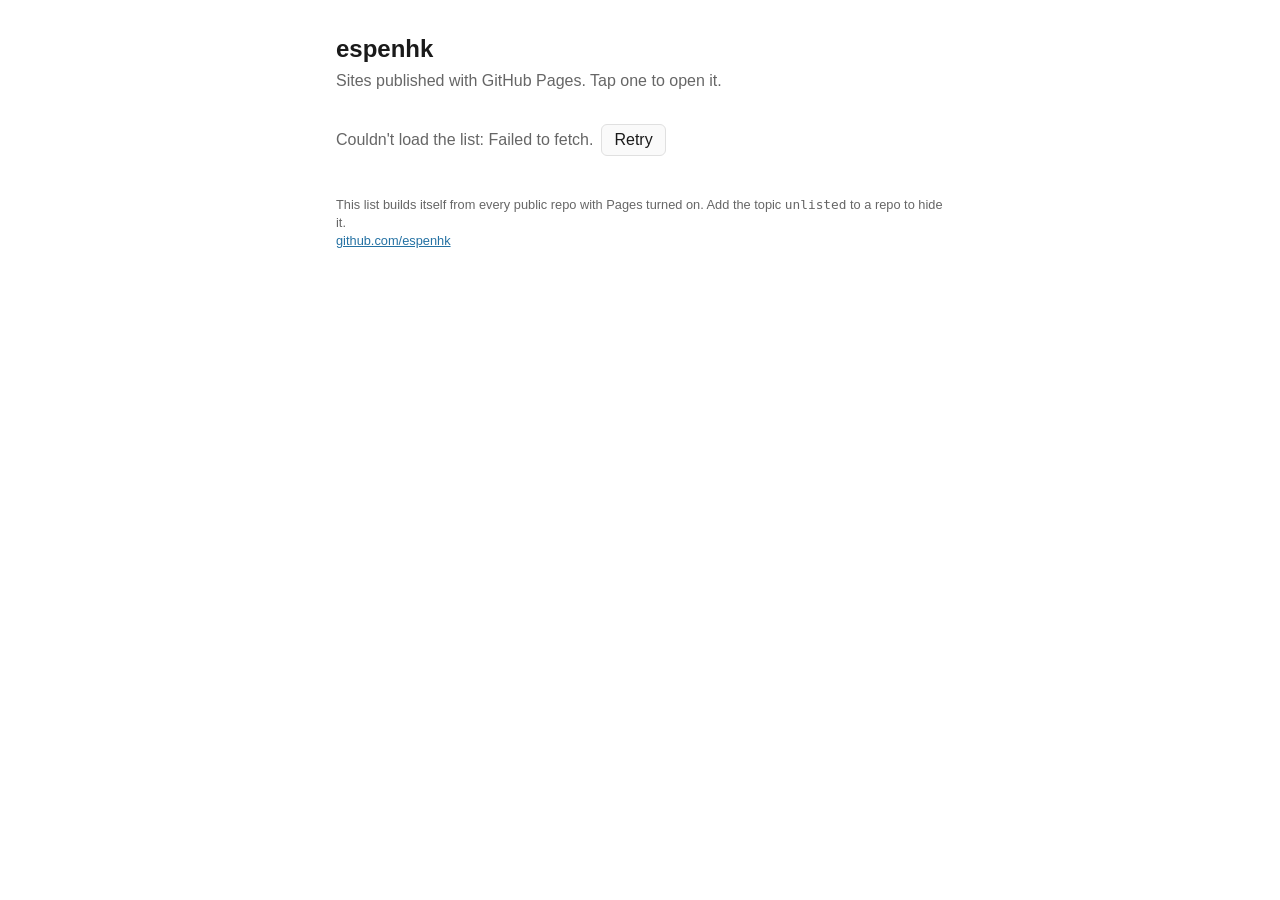
==== index.html @ 796cf94a "Add landing page listing every Pages-enabled repo Co-Authored-By: Claude Opus 5.5 <noreply@anthropic" ====
<!doctype html>
<html lang="en">
<head>
<meta charset="utf-8">
<meta name="viewport" content="width=device-width, initial-scale=1">
<title>espenhk</title>
<meta name="description" content="Every GitHub Pages site published by espenhk">
<style>
  :root {
    color-scheme: light dark;
    --bg: #ffffff;
    --fg: #1a1a1a;
    --muted: #666666;
    --border: #e0e0e0;
    --card: #fafafa;
    --accent: #2471a3;
  }
  @media (prefers-color-scheme: dark) {
    :root {
      --bg: #14181c;
      --fg: #eaeaea;
      --muted: #9aa0a6;
      --border: #2a2f34;
      --card: #1a1f24;
      --accent: #6fb3e0;
    }
  }
  * { box-sizing: border-box; }
  body {
    margin: 0 auto;
    padding: 2rem 16px 3rem;
    max-width: 640px;
    background: var(--bg);
    color: var(--fg);
    font-family: -apple-system, BlinkMacSystemFont, "Segoe UI", Roboto, sans-serif;
    line-height: 1.4;
  }
  h1 { font-size: 1.5rem; margin: 0 0 0.25rem; }
  p.sub { color: var(--muted); margin: 0 0 2rem; }
  ul { list-style: none; padding: 0; margin: 0; }
  li + li { margin-top: 0.75rem; }
  a.card {
    display: block;
    padding: 1rem 1.1rem;
    border: 1px solid var(--border);
    border-radius: 10px;
    background: var(--card);
    text-decoration: none;
    color: var(--fg);
  }
  a.card:hover, a.card:focus-visible { border-color: var(--accent); }
  a.card:active { background: var(--border); }
  .name { font-weight: 600; font-size: 1.05rem; overflow-wrap: anywhere; }
  .desc { color: var(--muted); font-size: 0.9rem; margin-top: 0.2rem; }
  .meta { color: var(--muted); font-size: 0.8rem; margin-top: 0.4rem; overflow-wrap: anywhere; }
  .status { color: var(--muted); }
  .status button {
    font: inherit;
    margin-left: 0.5rem;
    padding: 0.25rem 0.75rem;
    border: 1px solid var(--border);
    border-radius: 6px;
    background: var(--card);
    color: var(--fg);
  }
  footer { margin-top: 2.5rem; color: var(--muted); font-size: 0.8rem; }
  footer a { color: var(--accent); }
</style>
</head>
<body>
<h1>espenhk</h1>
<p class="sub">Sites published with GitHub Pages. Tap one to open it.</p>
<p class="status" id="status">Loading…</p>
<ul id="sites"></ul>
<footer>
  This list builds itself from every public repo with Pages turned on.
  Add the topic <code>unlisted</code> to a repo to hide it.
  <br><a href="https://github.com/espenhk">github.com/espenhk</a>
</footer>
<script>
  const USER = "espenhk";
  const SELF = `${USER}.github.io`;
  const CACHE_KEY = "ghio:repos";
  const CACHE_MS = 60 * 60 * 1000;

  const statusEl = document.getElementById("status");
  const listEl = document.getElementById("sites");

  function readCache() {
    try {
      const hit = JSON.parse(localStorage.getItem(CACHE_KEY));
      if (hit && Date.now() - hit.at < CACHE_MS) return hit.repos;
    } catch (e) {}
    return null;
  }

  function writeCache(repos) {
    try { localStorage.setItem(CACHE_KEY, JSON.stringify({ at: Date.now(), repos })); } catch (e) {}
  }

  async function fetchRepos() {
    const all = [];
    for (let page = 1; ; page++) {
      const res = await fetch(`https://api.github.com/users/${USER}/repos?per_page=100&page=${page}`,
                              { headers: { Accept: "application/vnd.github+json" } });
      if (!res.ok) throw new Error(res.status === 403 ? "GitHub rate limit hit, try again in a while" : `GitHub API ${res.status}`);
      const batch = await res.json();
      all.push(...batch);
      if (batch.length < 100) return all;
    }
  }

  // Keep only what the page needs, so the cache stays small.
  function toSites(repos) {
    return repos
      .filter(r => r.has_pages && r.name.toLowerCase() !== SELF && !(r.topics || []).includes("unlisted"))
      .map(r => ({
        name: r.name,
        description: r.description || "",
        url: /^https?:\/\//.test(r.homepage || "") ? r.homepage : `https://${SELF}/${r.name}/`,
        pushed_at: r.pushed_at,
      }))
      .sort((a, b) => b.pushed_at.localeCompare(a.pushed_at));
  }

  function render(sites) {
    listEl.replaceChildren(...sites.map(s => {
      const li = document.createElement("li");
      const a = document.createElement("a");
      a.className = "card";
      a.href = s.url;
      const name = document.createElement("div");
      name.className = "name";
      name.textContent = s.name;
      a.append(name);
      if (s.description) {
        const desc = document.createElement("div");
        desc.className = "desc";
        desc.textContent = s.description;
        a.append(desc);
      }
      const meta = document.createElement("div");
      meta.className = "meta";
      const updated = new Date(s.pushed_at).toLocaleDateString(undefined, { year: "numeric", month: "short", day: "numeric" });
      meta.textContent = `${s.url.replace(/^https?:\/\//, "")} · updated ${updated}`;
      a.append(meta);
      li.append(a);
      return li;
    }));
    statusEl.hidden = sites.length > 0;
    statusEl.textContent = sites.length ? "" : "No Pages sites yet.";
  }

  async function load() {
    const cached = readCache();
    if (cached) return render(cached);
    statusEl.hidden = false;
    statusEl.textContent = "Loading…";
    try {
      const sites = toSites(await fetchRepos());
      writeCache(sites);
      render(sites);
    } catch (e) {
      statusEl.textContent = `Couldn't load the list: ${e.message}.`;
      const retry = document.createElement("button");
      retry.textContent = "Retry";
      retry.onclick = load;
      statusEl.append(retry);
    }
  }

  load();
</script>
</body>
</html>
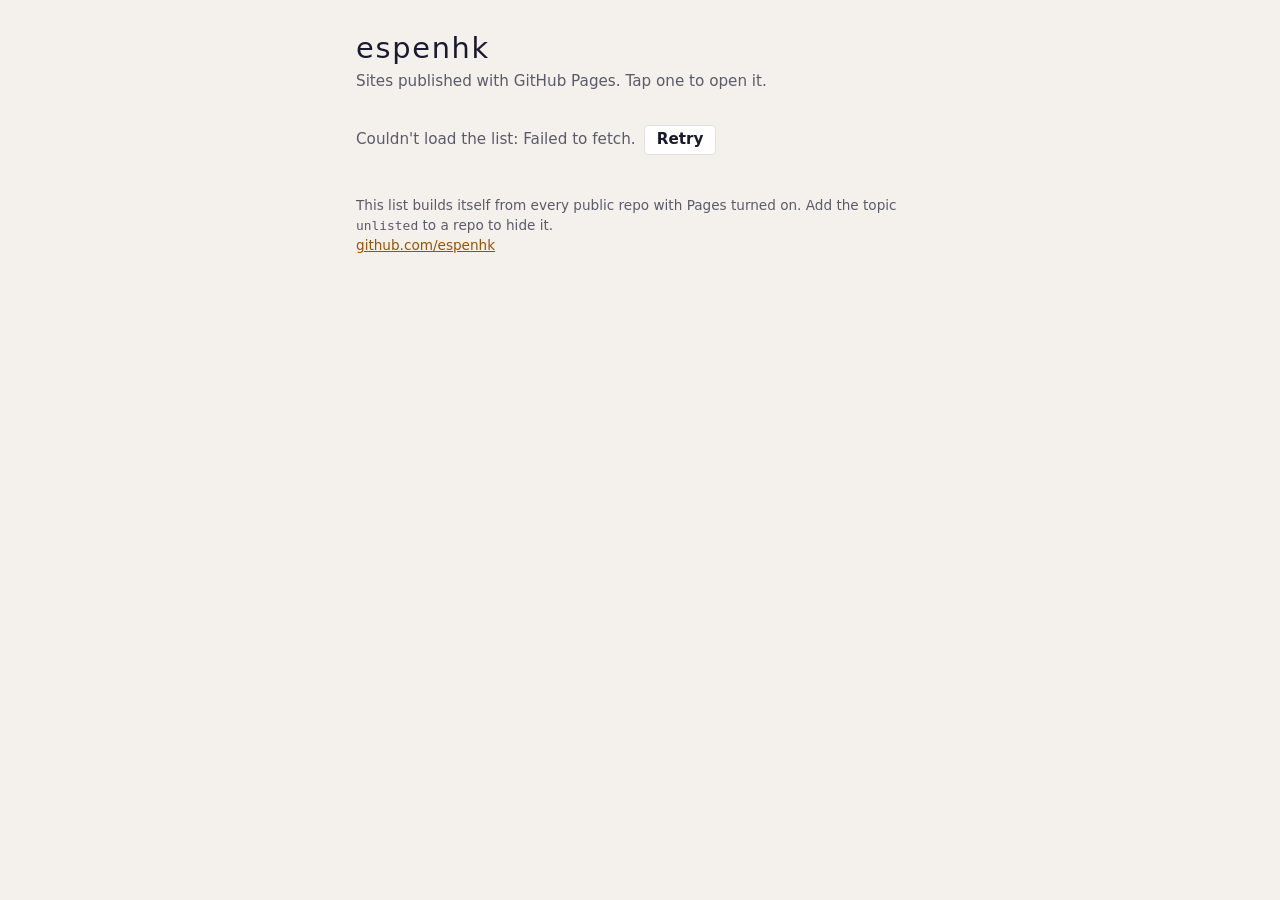
==== commit ca84f6fe: "design: sync Starfleet v2 (artifact 1794089613-6bd2) First sync of Starfleet into design/ (tokens.js" ====
--- a/index.html
+++ b/index.html
@@ -5,66 +5,85 @@
 <meta name="viewport" content="width=device-width, initial-scale=1">
 <title>espenhk</title>
 <meta name="description" content="Every GitHub Pages site published by espenhk">
+<link rel="stylesheet" href="design/tokens.css">
 <style>
-  :root {
-    color-scheme: light dark;
-    --bg: #ffffff;
-    --fg: #1a1a1a;
-    --muted: #666666;
-    --border: #e0e0e0;
-    --card: #fafafa;
-    --accent: #2471a3;
-  }
-  @media (prefers-color-scheme: dark) {
-    :root {
-      --bg: #14181c;
-      --fg: #eaeaea;
-      --muted: #9aa0a6;
-      --border: #2a2f34;
-      --card: #1a1f24;
-      --accent: #6fb3e0;
-    }
-  }
+  /* Colours, fonts and spacing come from Starfleet (design/tokens.css). */
   * { box-sizing: border-box; }
   body {
     margin: 0 auto;
-    padding: 2rem 16px 3rem;
-    max-width: 640px;
-    background: var(--bg);
-    color: var(--fg);
-    font-family: -apple-system, BlinkMacSystemFont, "Segoe UI", Roboto, sans-serif;
-    line-height: 1.4;
-  }
-  h1 { font-size: 1.5rem; margin: 0 0 0.25rem; }
-  p.sub { color: var(--muted); margin: 0 0 2rem; }
+    padding: var(--space-2xl) var(--space-lg) calc(var(--space-2xl) + var(--space-lg));
+    max-width: var(--container-narrow);
+    background: var(--background);
+    color: var(--text-primary);
+    font-family: var(--body-font-family);
+    font-size: var(--body-font-size);
+    line-height: var(--body-line-height);
+    font-weight: var(--body-font-weight);
+  }
+  h1 {
+    font-family: var(--display-section-font-family);
+    font-size: var(--display-section-font-size);
+    line-height: var(--display-section-line-height);
+    font-weight: var(--display-section-font-weight);
+    letter-spacing: var(--display-section-letter-spacing);
+    margin: 0 0 var(--space-xs);
+  }
+  p.sub { color: var(--text-secondary); margin: 0 0 var(--space-2xl); }
   ul { list-style: none; padding: 0; margin: 0; }
-  li + li { margin-top: 0.75rem; }
+  li + li { margin-top: var(--space-md); }
   a.card {
     display: block;
-    padding: 1rem 1.1rem;
-    border: 1px solid var(--border);
-    border-radius: 10px;
-    background: var(--card);
+    padding: var(--space-lg);
+    border: 1px solid var(--card-edge);
+    border-radius: var(--radius-md);
+    background: var(--surface);
     text-decoration: none;
-    color: var(--fg);
+    color: var(--text-primary);
   }
   a.card:hover, a.card:focus-visible { border-color: var(--accent); }
-  a.card:active { background: var(--border); }
-  .name { font-weight: 600; font-size: 1.05rem; overflow-wrap: anywhere; }
-  .desc { color: var(--muted); font-size: 0.9rem; margin-top: 0.2rem; }
-  .meta { color: var(--muted); font-size: 0.8rem; margin-top: 0.4rem; overflow-wrap: anywhere; }
-  .status { color: var(--muted); }
+  a.card:active { background: var(--accent-tint); }
+  .name {
+    font-family: var(--label-strong-font-family);
+    font-weight: var(--label-strong-font-weight);
+    font-size: var(--lead-font-size);
+    line-height: var(--label-strong-line-height);
+    overflow-wrap: anywhere;
+  }
+  .desc {
+    color: var(--text-secondary);
+    font-size: var(--small-font-size);
+    line-height: var(--small-line-height);
+    margin-top: var(--space-xs);
+  }
+  .meta {
+    color: var(--meta-ink);
+    font-family: var(--mono-meta-font-family);
+    font-size: var(--mono-meta-font-size);
+    line-height: var(--mono-meta-line-height);
+    margin-top: var(--space-tight);
+    overflow-wrap: anywhere;
+  }
+  .status { color: var(--text-secondary); }
   .status button {
-    font: inherit;
-    margin-left: 0.5rem;
-    padding: 0.25rem 0.75rem;
-    border: 1px solid var(--border);
-    border-radius: 6px;
-    background: var(--card);
-    color: var(--fg);
-  }
-  footer { margin-top: 2.5rem; color: var(--muted); font-size: 0.8rem; }
-  footer a { color: var(--accent); }
+    font-family: var(--button-font-family);
+    font-size: var(--button-font-size);
+    font-weight: var(--button-font-weight);
+    line-height: var(--button-line-height);
+    margin-left: var(--space-sm);
+    padding: var(--space-tight) var(--space-md);
+    border: 1px solid var(--control-edge);
+    border-radius: var(--radius-sm);
+    background: var(--surface);
+    color: var(--text-primary);
+  }
+  footer {
+    margin-top: calc(var(--space-2xl) + var(--space-sm));
+    color: var(--text-secondary);
+    font-size: var(--small-font-size);
+    line-height: var(--small-line-height);
+  }
+  footer a { color: var(--accent-ink); }
+  code { font-family: var(--font-mono); font-size: 0.95em; }
 </style>
 </head>
 <body>
@@ -81,7 +100,8 @@
   const USER = "espenhk";
   const SELF = `${USER}.github.io`;
   const CACHE_KEY = "ghio:repos";
-  const CACHE_MS = 60 * 60 * 1000;
+  // Short enough that a newly enabled site shows up on the next visit.
+  const FRESH_MS = 2 * 60 * 1000;
 
   const statusEl = document.getElementById("status");
   const listEl = document.getElementById("sites");
@@ -89,7 +109,7 @@
   function readCache() {
     try {
       const hit = JSON.parse(localStorage.getItem(CACHE_KEY));
-      if (hit && Date.now() - hit.at < CACHE_MS) return hit.repos;
+      if (hit && Array.isArray(hit.repos)) return hit;
     } catch (e) {}
     return null;
   }
@@ -151,16 +171,22 @@
     statusEl.textContent = sites.length ? "" : "No Pages sites yet.";
   }
 
+  // Show the cached list at once, then refresh it, so a new site never waits on a stale cache.
   async function load() {
     const cached = readCache();
-    if (cached) return render(cached);
-    statusEl.hidden = false;
-    statusEl.textContent = "Loading…";
+    if (cached) {
+      render(cached.repos);
+      if (Date.now() - cached.at < FRESH_MS) return;
+    } else {
+      statusEl.hidden = false;
+      statusEl.textContent = "Loading…";
+    }
     try {
       const sites = toSites(await fetchRepos());
       writeCache(sites);
       render(sites);
     } catch (e) {
+      if (cached) return;
       statusEl.textContent = `Couldn't load the list: ${e.message}.`;
       const retry = document.createElement("button");
       retry.textContent = "Retry";
--- a/design/tokens.css
+++ b/design/tokens.css
@@ -0,0 +1,239 @@
+/* Starfleet v2 — generated from tokens.json by design-sync. Do not edit. */
+:root {
+  --accent: #ff9f1c;
+  --accent-hover: #e08a0c;
+  --secondary: #cc99ff;
+  --tertiary: #99ccff;
+  --highlight: #e8655a;
+  --warm: #ffcc99;
+  --stat-label: #d0d0d0;
+  --stat-track: rgba(255,255,255,0.06);
+  --accent-tint: #ff9f1c18;
+  --accent-tint-strong: #ff9f1c25;
+  --accent-edge: #ff9f1c40;
+  --secondary-tint: #cc99ff1a;
+  --secondary-edge: #cc99ff40;
+  --social-linkedin: #0a66c2;
+  --social-linkedin-tint: #0a66c21a;
+  --social-linkedin-edge: #0a66c240;
+  --space-xs: 4px;
+  --space-tight: 6px;
+  --space-sm: 8px;
+  --space-md: 12px;
+  --space-lg: 16px;
+  --space-xl: 24px;
+  --space-2xl: 32px;
+  --section-y: 60px;
+  --section-y-lg: 80px;
+  --radius-tick: 2px;
+  --radius-bar: 3px;
+  --radius-sm: 4px;
+  --radius-md: 8px;
+  --radius-lead: 24px;
+  --radius-full: 9999px;
+  --shadow-card: 0 2px 8px rgba(0,0,0,0.2);
+  --shadow-card-hover: 0 4px 16px rgba(0,0,0,0.3);
+  --rail-width: 6px;
+  --nav-height: 48px;
+  --avatar-size: 140px;
+  --social-tile: 42px;
+  --container-narrow: 600px;
+  --container-hero: 720px;
+  --container-content: 800px;
+  --container-wide: 900px;
+  --rail-opacity: 0.6;
+  --rail-hero-opacity: 0.8;
+  --font-display: 'VT323', 'Antonio', system-ui, sans-serif;
+  --font-sans: 'Outfit', 'Inter', system-ui, sans-serif;
+  --font-mono: 'JetBrains Mono', monospace;
+  --display-hero-font-family: var(--font-display);
+  --display-hero-font-size: 44.8px;
+  --display-hero-line-height: 1.1;
+  --display-hero-font-weight: 400;
+  --display-hero-letter-spacing: 0.05em;
+  --display-section-font-family: var(--font-display);
+  --display-section-font-size: 28.8px;
+  --display-section-line-height: 1.15;
+  --display-section-font-weight: 400;
+  --display-section-letter-spacing: 0.06em;
+  --display-card-font-family: var(--font-display);
+  --display-card-font-size: 22.4px;
+  --display-card-line-height: 1.2;
+  --display-card-font-weight: 400;
+  --display-card-letter-spacing: 0.03em;
+  --display-label-font-family: var(--font-display);
+  --display-label-font-size: 15.2px;
+  --display-label-line-height: 1.2;
+  --display-label-font-weight: 400;
+  --display-label-letter-spacing: 0.08em;
+  --lead-font-family: var(--font-sans);
+  --lead-font-size: 17.6px;
+  --lead-line-height: 1.5;
+  --lead-font-weight: 400;
+  --body-font-family: var(--font-sans);
+  --body-font-size: 15.2px;
+  --body-line-height: 1.6;
+  --body-font-weight: 400;
+  --small-font-family: var(--font-sans);
+  --small-font-size: 13.6px;
+  --small-line-height: 1.5;
+  --small-font-weight: 400;
+  --button-font-family: var(--font-sans);
+  --button-font-size: 15.2px;
+  --button-line-height: 1;
+  --button-font-weight: 600;
+  --label-strong-font-family: var(--font-sans);
+  --label-strong-font-size: 14.72px;
+  --label-strong-line-height: 1.4;
+  --label-strong-font-weight: 600;
+  --mono-meta-font-family: var(--font-mono);
+  --mono-meta-font-size: 12.48px;
+  --mono-meta-line-height: 1.4;
+  --mono-meta-font-weight: 400;
+  --mono-stat-font-family: var(--font-mono);
+  --mono-stat-font-size: 11.52px;
+  --mono-stat-line-height: 1.3;
+  --mono-stat-font-weight: 400;
+  --mono-tag-font-family: var(--font-mono);
+  --mono-tag-font-size: 11.2px;
+  --mono-tag-line-height: 1.4;
+  --mono-tag-font-weight: 500;
+  --mono-nav-font-family: var(--font-mono);
+  --mono-nav-font-size: 10.88px;
+  --mono-nav-line-height: 1.2;
+  --mono-nav-font-weight: 400;
+  --mono-nav-letter-spacing: 0.08em;
+  --mono-caption-font-family: var(--font-mono);
+  --mono-caption-font-size: 10.4px;
+  --mono-caption-line-height: 1.3;
+  --mono-caption-font-weight: 600;
+  --mono-caption-letter-spacing: 0.08em;
+}
+:root, [data-theme="light"] {
+  color-scheme: light;
+  --accent-ink: #9a5200;
+  --secondary-ink: #7a3fc0;
+  --tertiary-ink: #2a6496;
+  --highlight-ink: #b23a30;
+  --success: #1f7a4c;
+  --warning: var(--accent-ink);
+  --error: var(--highlight-ink);
+  --background: #f4f1ec;
+  --ground-deep: var(--background);
+  --ground-mid: var(--background);
+  --surface: #ffffff;
+  --card-bg-start: #ffffff;
+  --card-bg-end: #ffffff;
+  --panel-start: #ffffff;
+  --panel-mid: #ffffff;
+  --stat-panel: #131a2e;
+  --nav-scrolled: rgba(255,255,255,0.9);
+  --text-primary: #1a1a2e;
+  --text-secondary: #5a5a6a;
+  --meta-ink: var(--text-secondary);
+  --nav-ink: var(--text-secondary);
+  --nav-active: #1a1a2e;
+  --on-accent: #1a1a2e;
+  --cta-bg: #1a1a2e;
+  --cta-ink: #f0eddf;
+  --border: #e0ddd5;
+  --hairline: rgba(0,0,0,0.06);
+  --control-edge: rgba(0,0,0,0.12);
+  --card-edge: var(--border);
+  --panel-edge: var(--border);
+  --job-edge: var(--border);
+  --job-tag-ink: var(--accent-ink);
+  --job-tag-bg: rgba(255,159,28,0.08);
+  --job-tag-edge: rgba(255,159,28,0.15);
+  --shadow-button: 0 2px 8px rgba(0,0,0,0.2);
+  --shadow-cta: 0 2px 8px rgba(0,0,0,0.15);
+  --shadow-panel: 0 2px 8px rgba(0,0,0,0.2);
+  --shadow-job: 0 1px 4px rgba(0,0,0,0.06);
+  --shadow-avatar: 0 2px 8px rgba(0,0,0,0.2);
+}
+[data-theme="dark"] {
+  color-scheme: dark;
+  --accent-ink: var(--accent);
+  --secondary-ink: var(--secondary);
+  --tertiary-ink: var(--tertiary);
+  --highlight-ink: var(--highlight);
+  --success: #66cc99;
+  --warning: var(--accent);
+  --error: var(--highlight);
+  --background: #0a0e1a;
+  --ground-deep: #060a18;
+  --ground-mid: #0c1030;
+  --surface: #131a2e;
+  --card-bg-start: #101830;
+  --card-bg-end: #141e3a;
+  --panel-start: #0c1228;
+  --panel-mid: #101a38;
+  --stat-panel: #0c1228;
+  --nav-scrolled: rgba(6,10,24,0.85);
+  --text-primary: #f0eddf;
+  --text-secondary: #9a9aaf;
+  --meta-ink: var(--tertiary);
+  --nav-ink: rgba(208,208,208,0.7);
+  --nav-active: #ff9f1c;
+  --on-accent: #000000;
+  --cta-bg: var(--accent);
+  --cta-ink: #0a0e1a;
+  --border: #1e2640;
+  --hairline: rgba(255,255,255,0.06);
+  --control-edge: rgba(255,255,255,0.12);
+  --card-edge: rgba(255,159,28,0.1);
+  --panel-edge: rgba(255,159,28,0.12);
+  --job-edge: rgba(255,159,28,0.08);
+  --job-tag-ink: var(--secondary);
+  --job-tag-bg: rgba(204,153,255,0.08);
+  --job-tag-edge: rgba(204,153,255,0.15);
+  --shadow-button: 0 0 15px rgba(255,159,28,0.3);
+  --shadow-cta: 0 0 20px rgba(255,159,28,0.3);
+  --shadow-panel: 0 0 25px rgba(255,159,28,0.06), 0 2px 8px rgba(0,0,0,0.2);
+  --shadow-job: 0 2px 8px rgba(0,0,0,0.2);
+  --shadow-avatar: 0 0 20px rgba(255,159,28,0.2);
+}
+@media (prefers-color-scheme: dark) {
+  :root:not([data-theme="light"]) {
+    color-scheme: dark;
+    --accent-ink: var(--accent);
+    --secondary-ink: var(--secondary);
+    --tertiary-ink: var(--tertiary);
+    --highlight-ink: var(--highlight);
+    --success: #66cc99;
+    --warning: var(--accent);
+    --error: var(--highlight);
+    --background: #0a0e1a;
+    --ground-deep: #060a18;
+    --ground-mid: #0c1030;
+    --surface: #131a2e;
+    --card-bg-start: #101830;
+    --card-bg-end: #141e3a;
+    --panel-start: #0c1228;
+    --panel-mid: #101a38;
+    --stat-panel: #0c1228;
+    --nav-scrolled: rgba(6,10,24,0.85);
+    --text-primary: #f0eddf;
+    --text-secondary: #9a9aaf;
+    --meta-ink: var(--tertiary);
+    --nav-ink: rgba(208,208,208,0.7);
+    --nav-active: #ff9f1c;
+    --on-accent: #000000;
+    --cta-bg: var(--accent);
+    --cta-ink: #0a0e1a;
+    --border: #1e2640;
+    --hairline: rgba(255,255,255,0.06);
+    --control-edge: rgba(255,255,255,0.12);
+    --card-edge: rgba(255,159,28,0.1);
+    --panel-edge: rgba(255,159,28,0.12);
+    --job-edge: rgba(255,159,28,0.08);
+    --job-tag-ink: var(--secondary);
+    --job-tag-bg: rgba(204,153,255,0.08);
+    --job-tag-edge: rgba(204,153,255,0.15);
+    --shadow-button: 0 0 15px rgba(255,159,28,0.3);
+    --shadow-cta: 0 0 20px rgba(255,159,28,0.3);
+    --shadow-panel: 0 0 25px rgba(255,159,28,0.06), 0 2px 8px rgba(0,0,0,0.2);
+    --shadow-job: 0 2px 8px rgba(0,0,0,0.2);
+    --shadow-avatar: 0 0 20px rgba(255,159,28,0.2);
+  }
+}
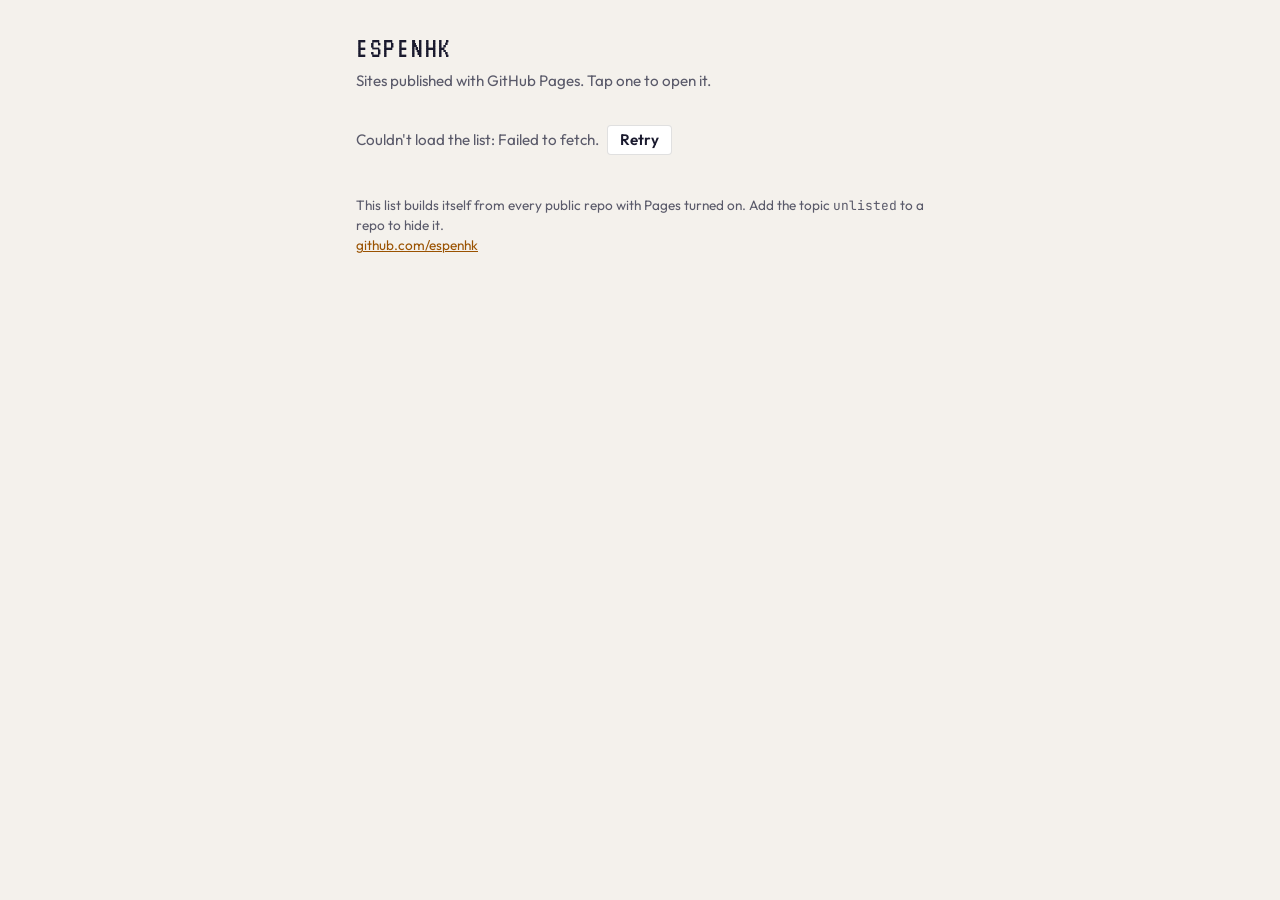
==== commit 1cd1491a: "Load the Starfleet fonts and uppercase the display heading Adds the Google Fonts link the Starfleet " ====
--- a/index.html
+++ b/index.html
@@ -5,6 +5,9 @@
 <meta name="viewport" content="width=device-width, initial-scale=1">
 <title>espenhk</title>
 <meta name="description" content="Every GitHub Pages site published by espenhk">
+<link rel="preconnect" href="https://fonts.googleapis.com">
+<link rel="preconnect" href="https://fonts.gstatic.com" crossorigin>
+<link rel="stylesheet" href="https://fonts.googleapis.com/css2?family=VT323&family=Outfit:wght@400;500;600;700&family=JetBrains+Mono:wght@400;500;600;700&display=swap">
 <link rel="stylesheet" href="design/tokens.css">
 <style>
   /* Colours, fonts and spacing come from Starfleet (design/tokens.css). */
@@ -26,6 +29,7 @@
     line-height: var(--display-section-line-height);
     font-weight: var(--display-section-font-weight);
     letter-spacing: var(--display-section-letter-spacing);
+    text-transform: uppercase;
     margin: 0 0 var(--space-xs);
   }
   p.sub { color: var(--text-secondary); margin: 0 0 var(--space-2xl); }
